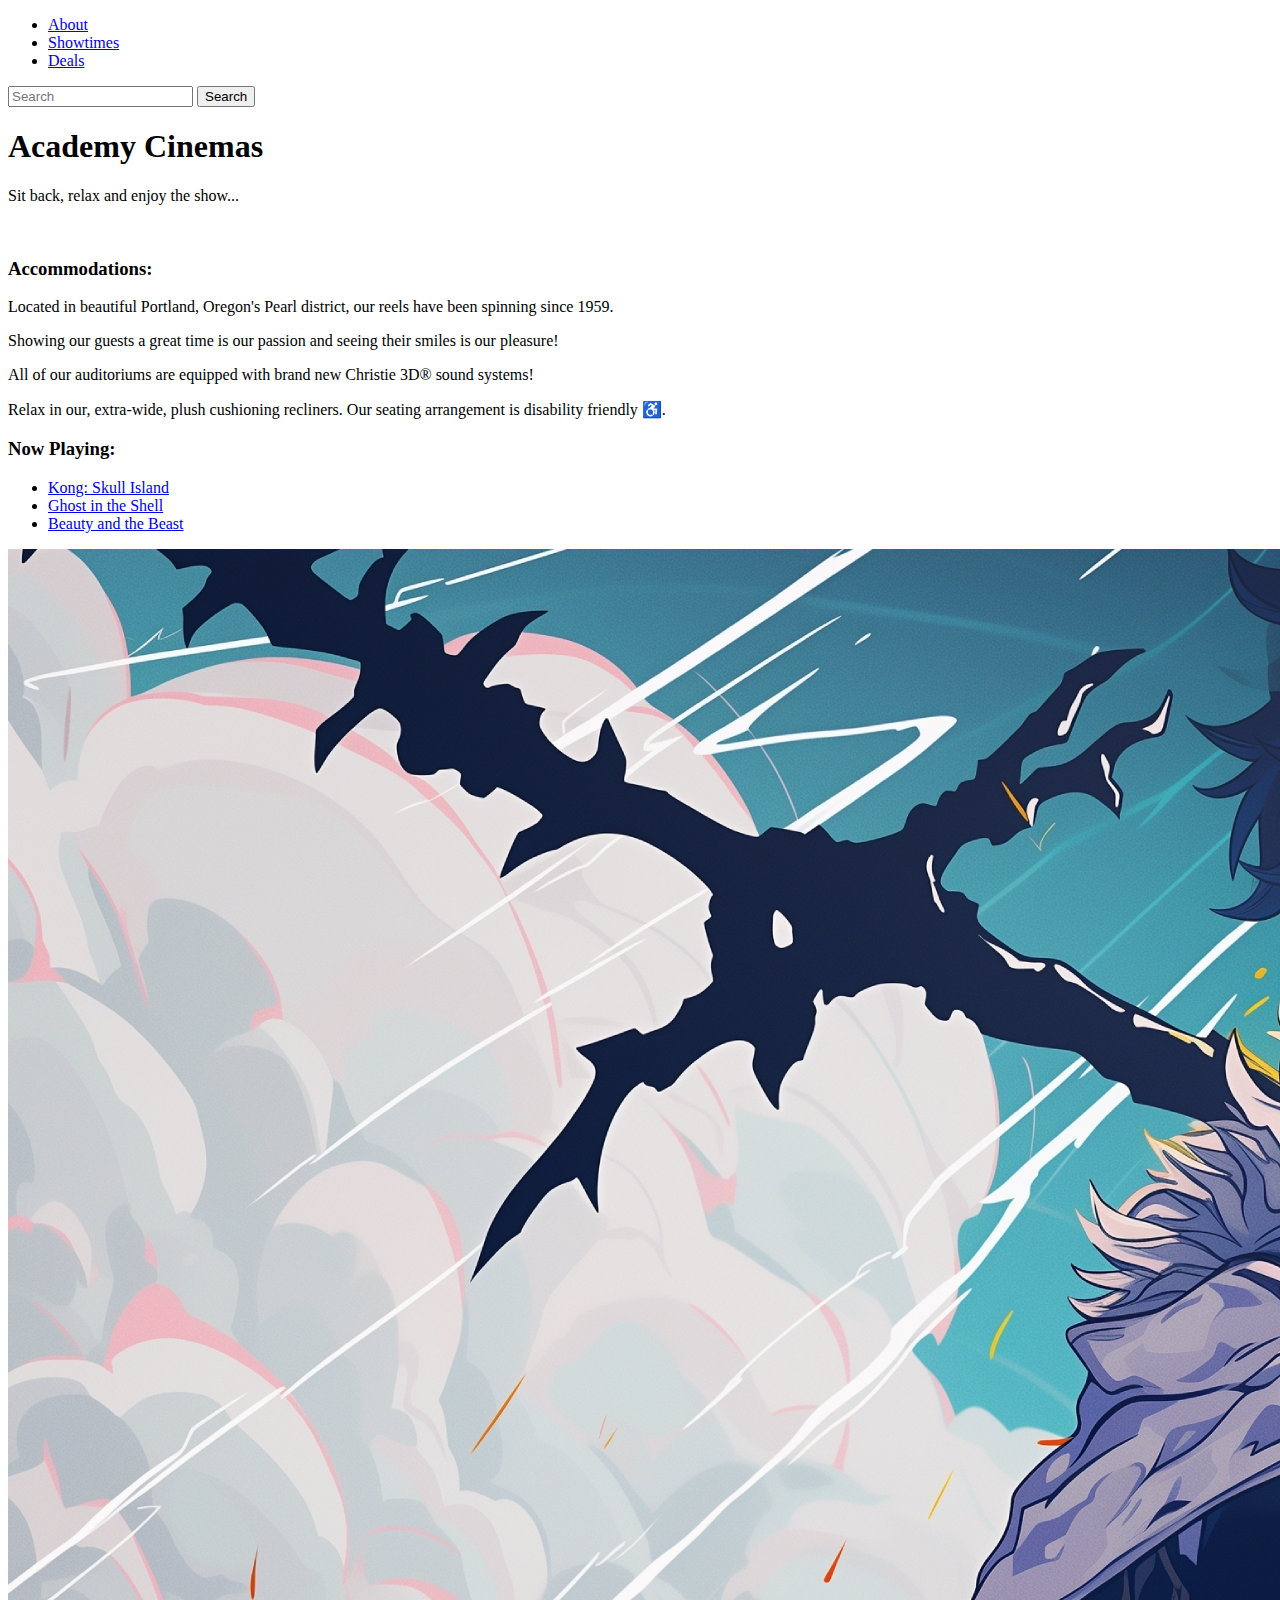
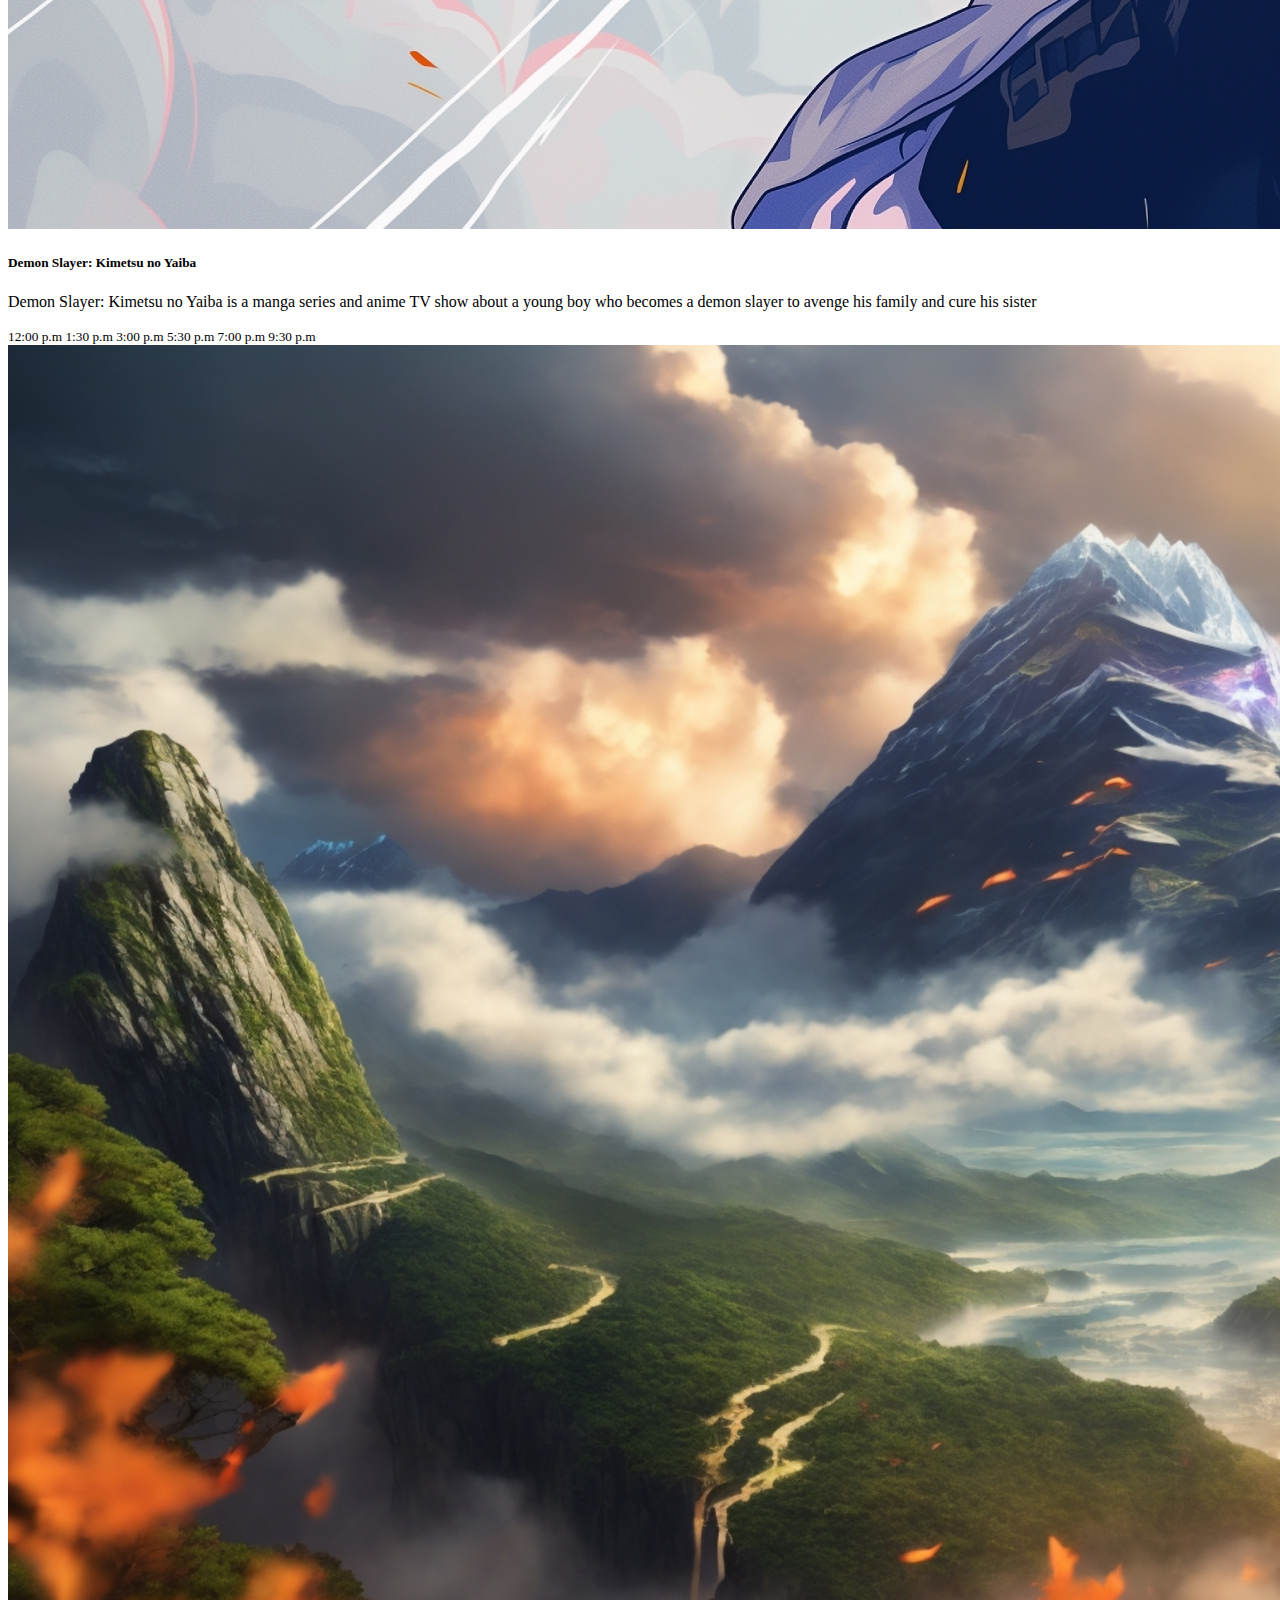
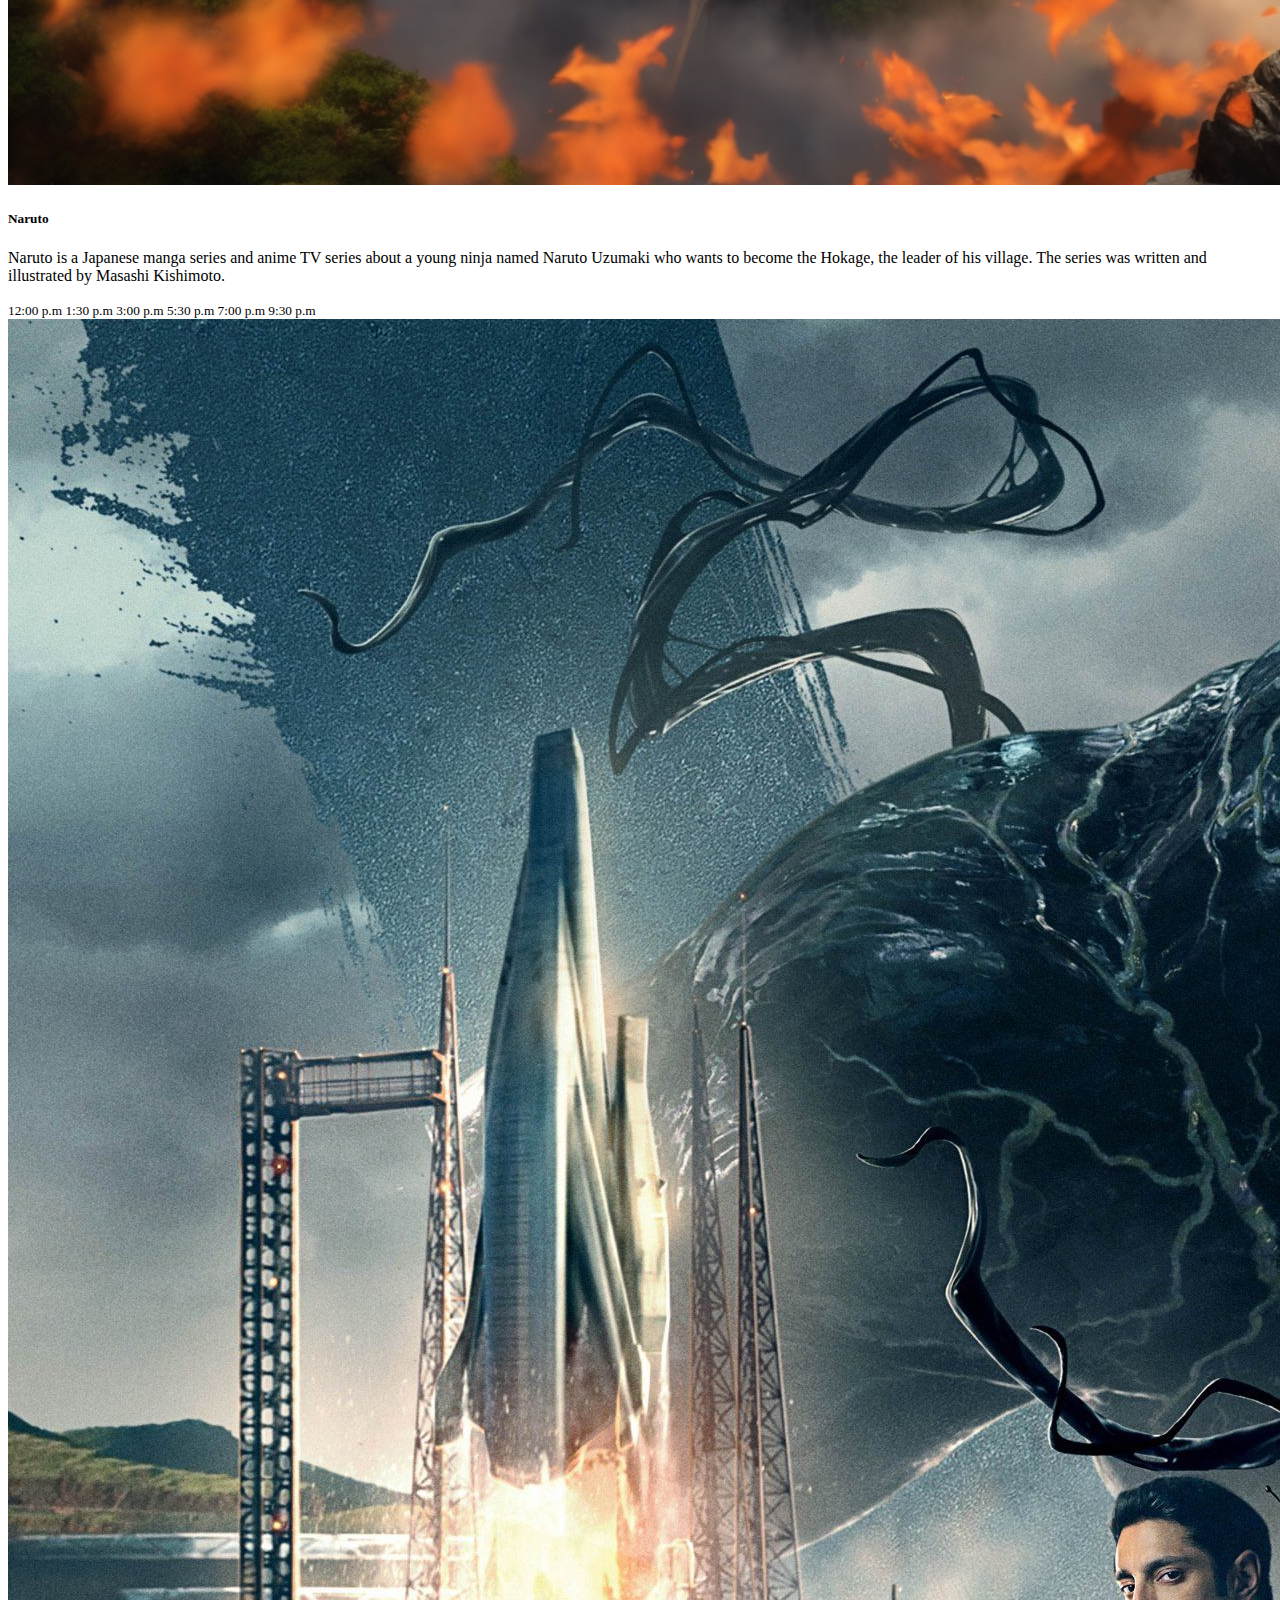
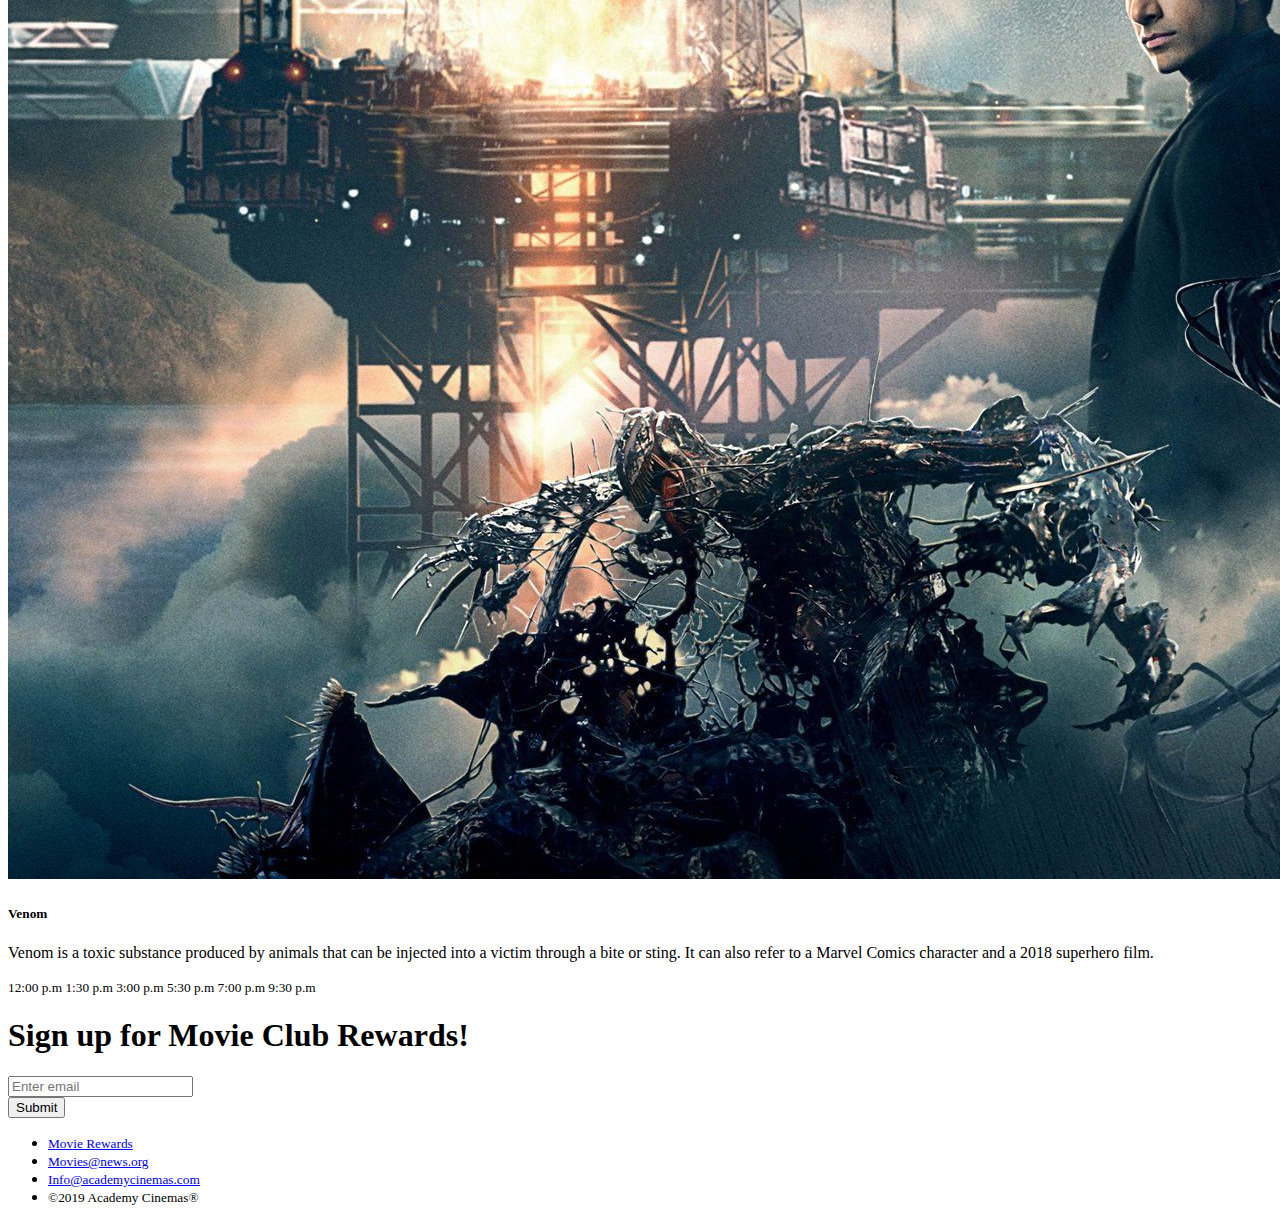
==== bootstrap4_project/academy_cinemas.html @ 8207c6df "Bootstrap Project" ====
<!doctype html>
<html lang="en">
  <head>
    <!-- Required meta tags -->
    <meta charset="utf-8">
    <meta name="viewport" content="width=device-width, initial-scale=1, shrink-to-fit=no">

    <!-- Bootstrap CSS -->
    <link rel="stylesheet" href="https://cdn.jsdelivr.net/npm/bootstrap@4.1.3/dist/css/bootstrap.min.css" integrity="sha384-MCw98/SFnGE8fJT3GXwEOngsV7Zt27NXFoaoApmYm81iuXoPkFOJwJ8ERdknLPMO" crossorigin="anonymous">

    <title>Academy Cinemas</title>
  </head>
  <body>
    <div class="container">
      <!---NAV BAR-->
      <nav class="navbar navbar-expand-lg navbar-light bg-info">

        <div class="collapse navbar-collapse" id="navbarTogglerDemo02">
          <ul class="navbar-nav mr-auto mt-2 mt-lg-0">
            <li class="nav-item active">
              <a class="nav-link text-light" href="#">About</a>
            </li>
            <li class="nav-item active">
              <a class="nav-link text-light" href="#">Showtimes</a>
            </li>
            <li class="nav-item active">
              <a class="nav-link text-light" href="#">Deals</a>
            </li>
          </ul>
          <form class="form-inline my-2 my-lg-0">
            <input class="form-control mr-sm-2" type="search" placeholder="Search">
            <button class="btn btn-primary text-light my-2 my-sm-0" type="submit">Search</button>
          </form>
        </div>
      </nav>
      <!---NAV BAR ENDING-->
<!--JUMBOTRON-->
      <div class="jumbotron jumbotron-fluid bg-info text- text-center">
        <div class="container">
          <h1 class="display-4 text-light">Academy Cinemas</h1>
          <p class="lead text-light">Sit back, relax and enjoy the show...</p>
        </div>
      </div>
<!--END JUMBOTRON-->

<!---THREE COLUMNS-->
    <div class="container">
      <div class="row">
        <div class="col-sm">
          
          <img class="img-fluid" src="Img/avengers.jpg" alt="">

        </div>
        <div class="col-sm">
         
          <h3>Accommodations:</h3>
          <p>Located in beautiful Portland, Oregon's Pearl district, our reels
            have been spinning since 1959.</p>
          <p>Showing our guests a great time is our passion and seeing their smiles is our pleasure!</p>
          <p>All of our auditoriums are equipped with brand new Christie 3D&reg; sound systems!</p>
          <p>Relax in our, extra-wide, plush cushioning recliners. Our seating arrangement is disability friendly &#9855;.</p>

        </div>
        <div class="col-sm">
          
          <h3>Now Playing:</h3>
          <ul class="list-group">
            <li class="list-group-item">
              <a class="nav-link" href="#">Kong: Skull Island</a>
            </li>
            <li class="list-group-item">
              <a class="nav-link" href="#">Ghost in the Shell</a>
            </li>            
            <li class="list-group-item">
              <a class="nav-link" href="#">Beauty and the Beast</a>
            </li>
          </ul>
        </div>
      </div>
    </div>
<!--END OF COLUMNs-->

<!---CARD DECK-->
<div class="card-deck my-5">
  <div class="card">
    <img class="card-img-top" src="Img/anime.jpg" alt="Card image cap">
    <div class="card-body">
      <h5 class="card-title">Demon Slayer: Kimetsu no Yaiba</h5>
      <p class="card-text">Demon Slayer: Kimetsu no Yaiba is a manga series and anime TV show about a young 
        boy who becomes a demon slayer to avenge his family and cure his sister</p>
    </div>
    <div class="card-footer">
      <small class="text-muted">
        <span class="badge badge-pill badge-info">12:00 p.m</span>
        <span class="badge badge-pill badge-info">1:30 p.m</span>
        <span class="badge badge-pill badge-info">3:00 p.m</span>
        <span class="badge badge-pill badge-info">5:30 p.m</span>
        <span class="badge badge-pill badge-info">7:00 p.m</span>
        <span class="badge badge-pill badge-info">9:30 p.m</span>
      </small>
    </div>
  </div>
  <div class="card">
    <img class="card-img-top" src="Img/naruto.jpg" alt="Card image cap">
    <div class="card-body">
      <h5 class="card-title">Naruto</h5>
      <p class="card-text">Naruto is a Japanese manga series and anime TV series about a young ninja named Naruto Uzumaki who wants to become the Hokage, the leader of his village. 
        The series was written and illustrated by Masashi Kishimoto.</p>
    </div>
    <div class="card-footer">
      <small class="text-muted">
        <span class="badge badge-pill badge-info">12:00 p.m</span>
        <span class="badge badge-pill badge-info">1:30 p.m</span>
        <span class="badge badge-pill badge-info">3:00 p.m</span>
        <span class="badge badge-pill badge-info">5:30 p.m</span>
        <span class="badge badge-pill badge-info">7:00 p.m</span>
        <span class="badge badge-pill badge-info">9:30 p.m</span>
      </small>
    </div>
  </div>
  <div class="card">
    <img class="card-img-top" src="Img/venom.jpg" alt="Card image cap">
    <div class="card-body">
      <h5 class="card-title">Venom</h5>
      <p class="card-text">Venom is a toxic substance produced by animals that can be injected into a victim through a bite or sting. 
        It can also refer to a Marvel Comics character and a 2018 superhero film.</p>
    </div>
    <div class="card-footer">
      <small class="text-muted">
        <span class="badge badge-pill badge-info">12:00 p.m</span>
        <span class="badge badge-pill badge-info">1:30 p.m</span>
        <span class="badge badge-pill badge-info">3:00 p.m</span>
        <span class="badge badge-pill badge-info">5:30 p.m</span>
        <span class="badge badge-pill badge-info">7:00 p.m</span>
        <span class="badge badge-pill badge-info">9:30 p.m</span>
      </small>
    </div>
  </div>
</div>
<!---END CARD DECK-->

<!--EMAIL SECTION-->
    <div class="text-center">
      <form>
        <h1 class="text-primary my-5" >Sign up for Movie Club Rewards! </h1>
          <div class="form-group">
              <input type="email" class="form-control" id="exampleInputEmail1" aria-describedby="emailHelp" placeholder="Enter email">
          </div>
            <button type="submit" class="btn btn-primary">Submit</button>
      </form>
    </div>
<!---END OF EMAIL SECTION-->

<!---FOOTER-->
    <div class="container my-5 ">
      <ul class="nav nav-inline">
        <li class="nav-item">
          <small><a class="nav-link active" href="#">Movie Rewards</a></small>
        </li>
        <li class="nav-item">
          <small><a class="nav-link" href="#">Movies@news.org</a></small>
        </li>
        <li class="nav-item">
          <small><a class="nav-link" href="#">Info@academycinemas.com</a></small>
        </li>
        <li class="nav-item">
          <small><a class="nav-link">&copy;2019 Academy Cinemas&reg;</small>
        </li>
      </ul>
    </div>
<!---END FOOTER-->

    </div>


    <!-- Optional JavaScript -->
    <!-- jQuery first, then Popper.js, then Bootstrap JS -->
    <script src="https://code.jquery.com/jquery-3.3.1.slim.min.js" integrity="sha384-q8i/X+965DzO0rT7abK41JStQIAqVgRVzpbzo5smXKp4YfRvH+8abtTE1Pi6jizo" crossorigin="anonymous"></script>
    <script src="https://cdn.jsdelivr.net/npm/popper.js@1.14.3/dist/umd/popper.min.js" integrity="sha384-ZMP7rVo3mIykV+2+9J3UJ46jBk0WLaUAdn689aCwoqbBJiSnjAK/l8WvCWPIPm49" crossorigin="anonymous"></script>
    <script src="https://cdn.jsdelivr.net/npm/bootstrap@4.1.3/dist/js/bootstrap.min.js" integrity="sha384-ChfqqxuZUCnJSK3+MXmPNIyE6ZbWh2IMqE241rYiqJxyMiZ6OW/JmZQ5stwEULTy" crossorigin="anonymous"></script>
  </body>
</html>
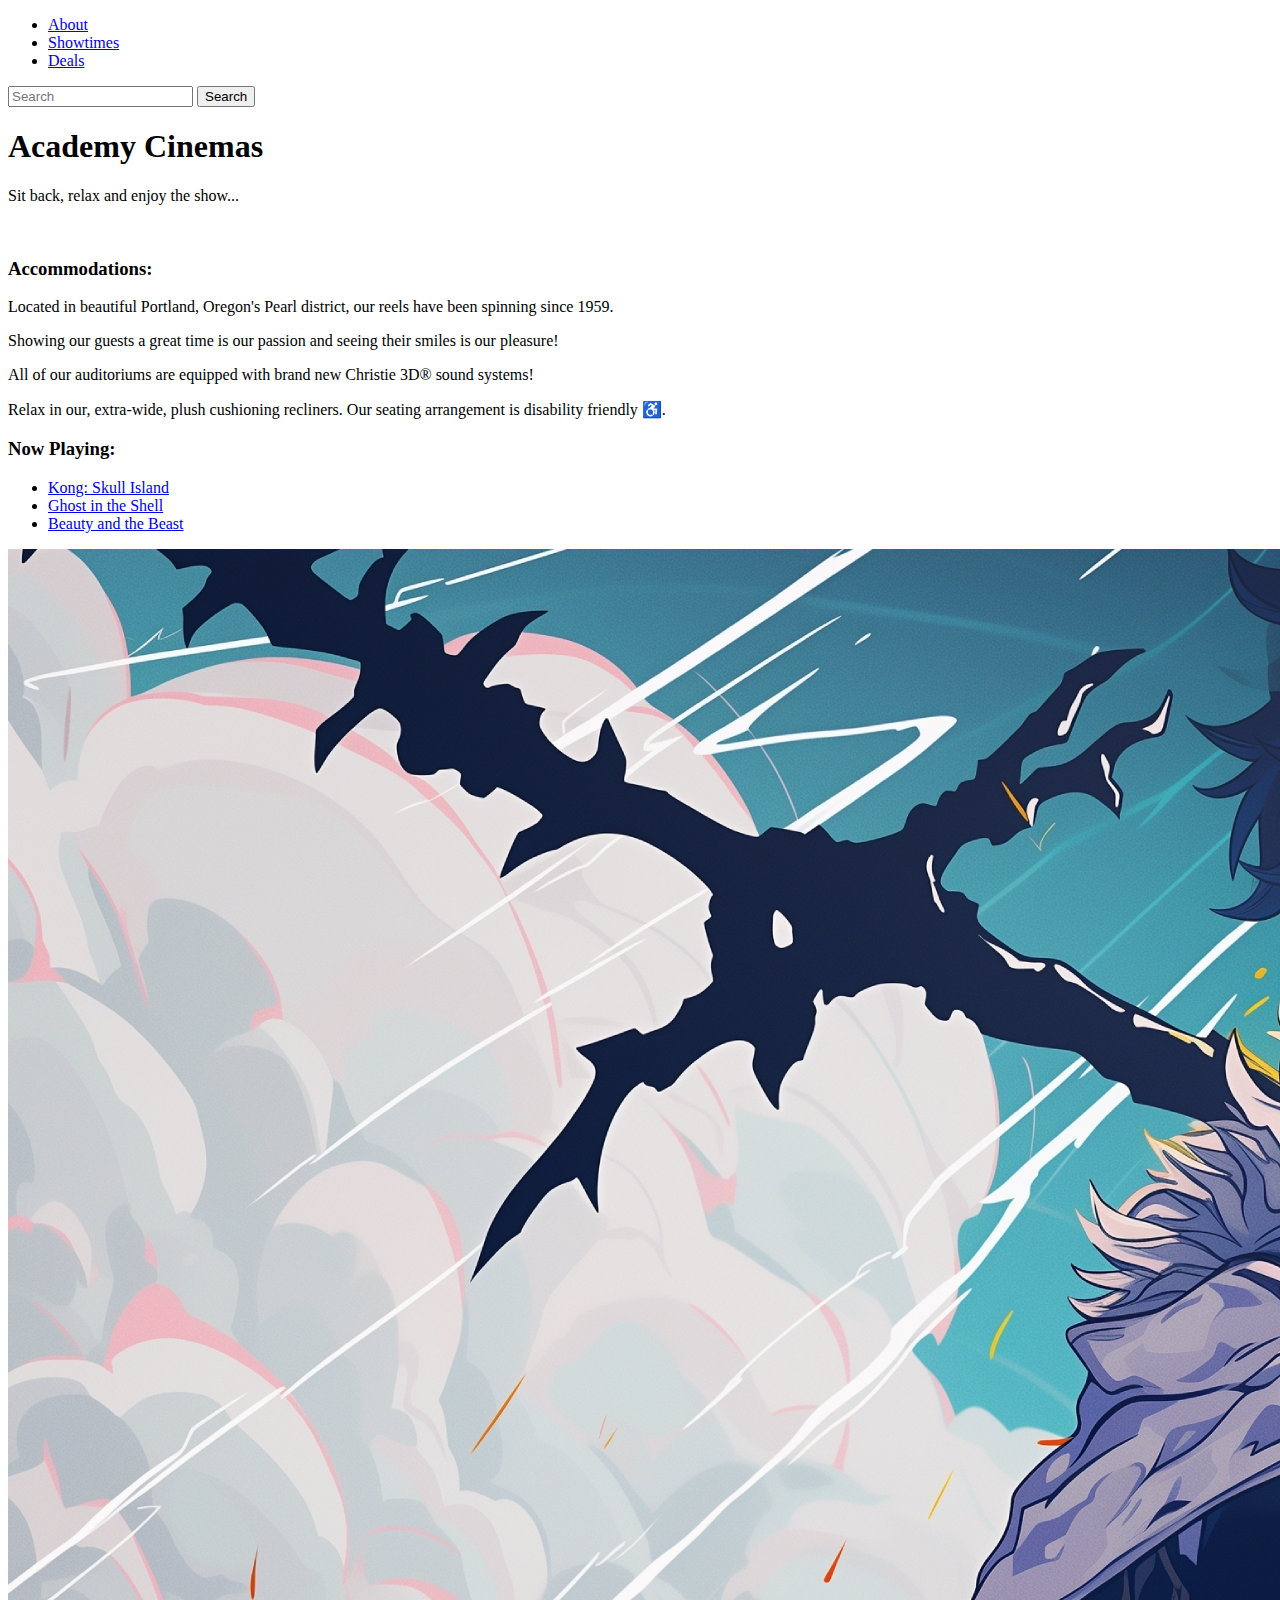
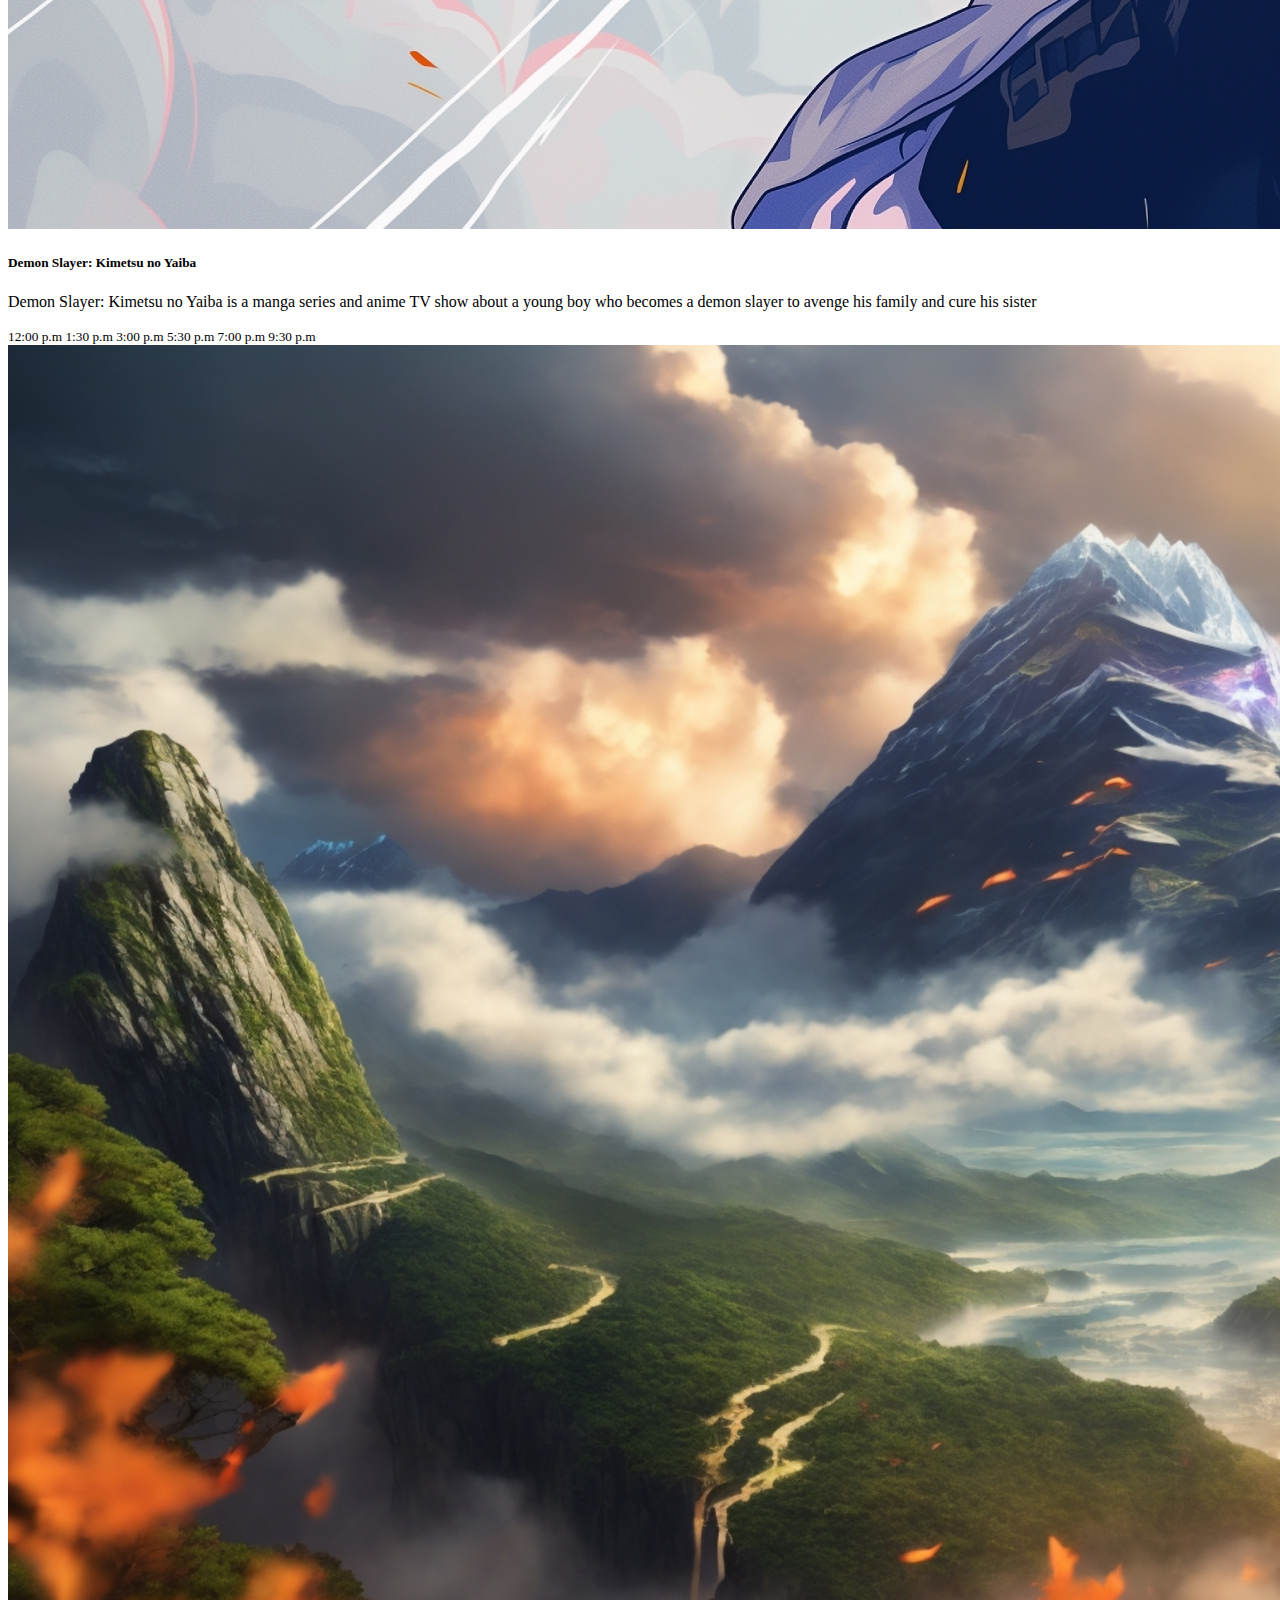
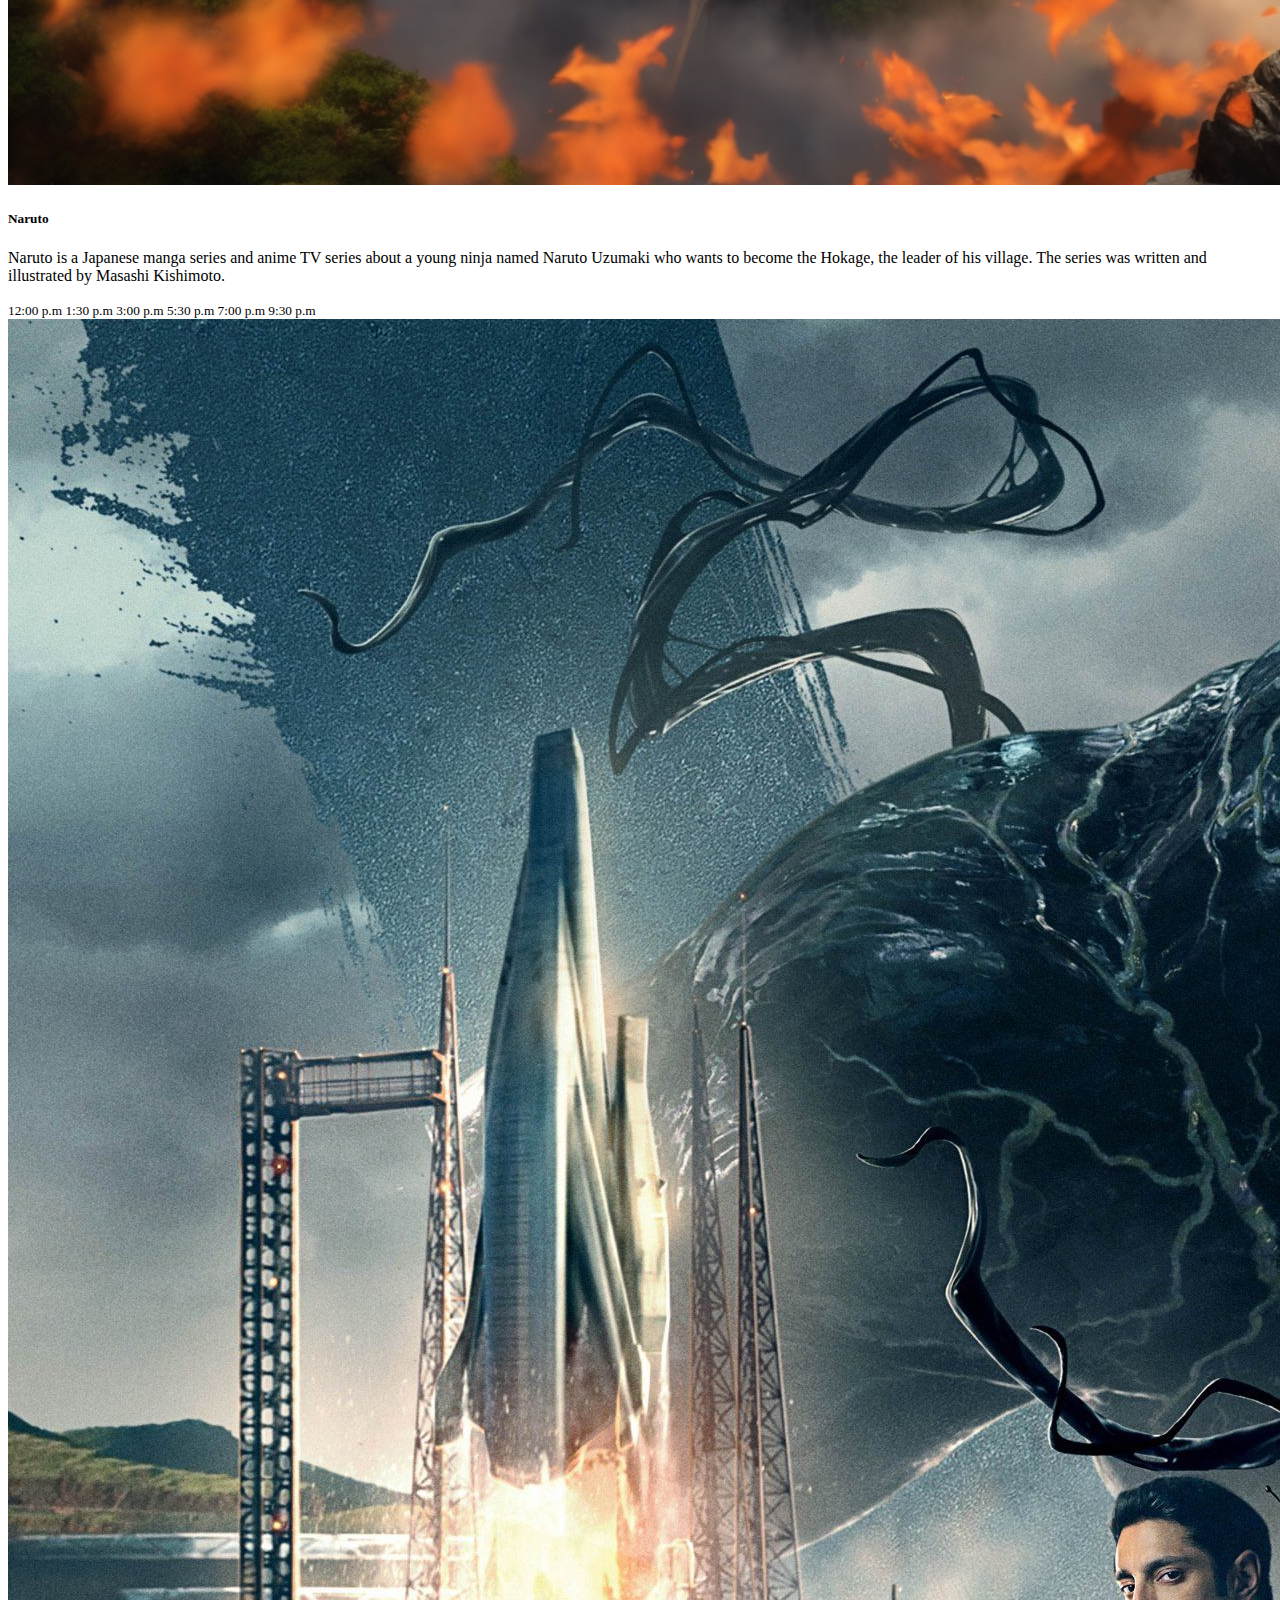
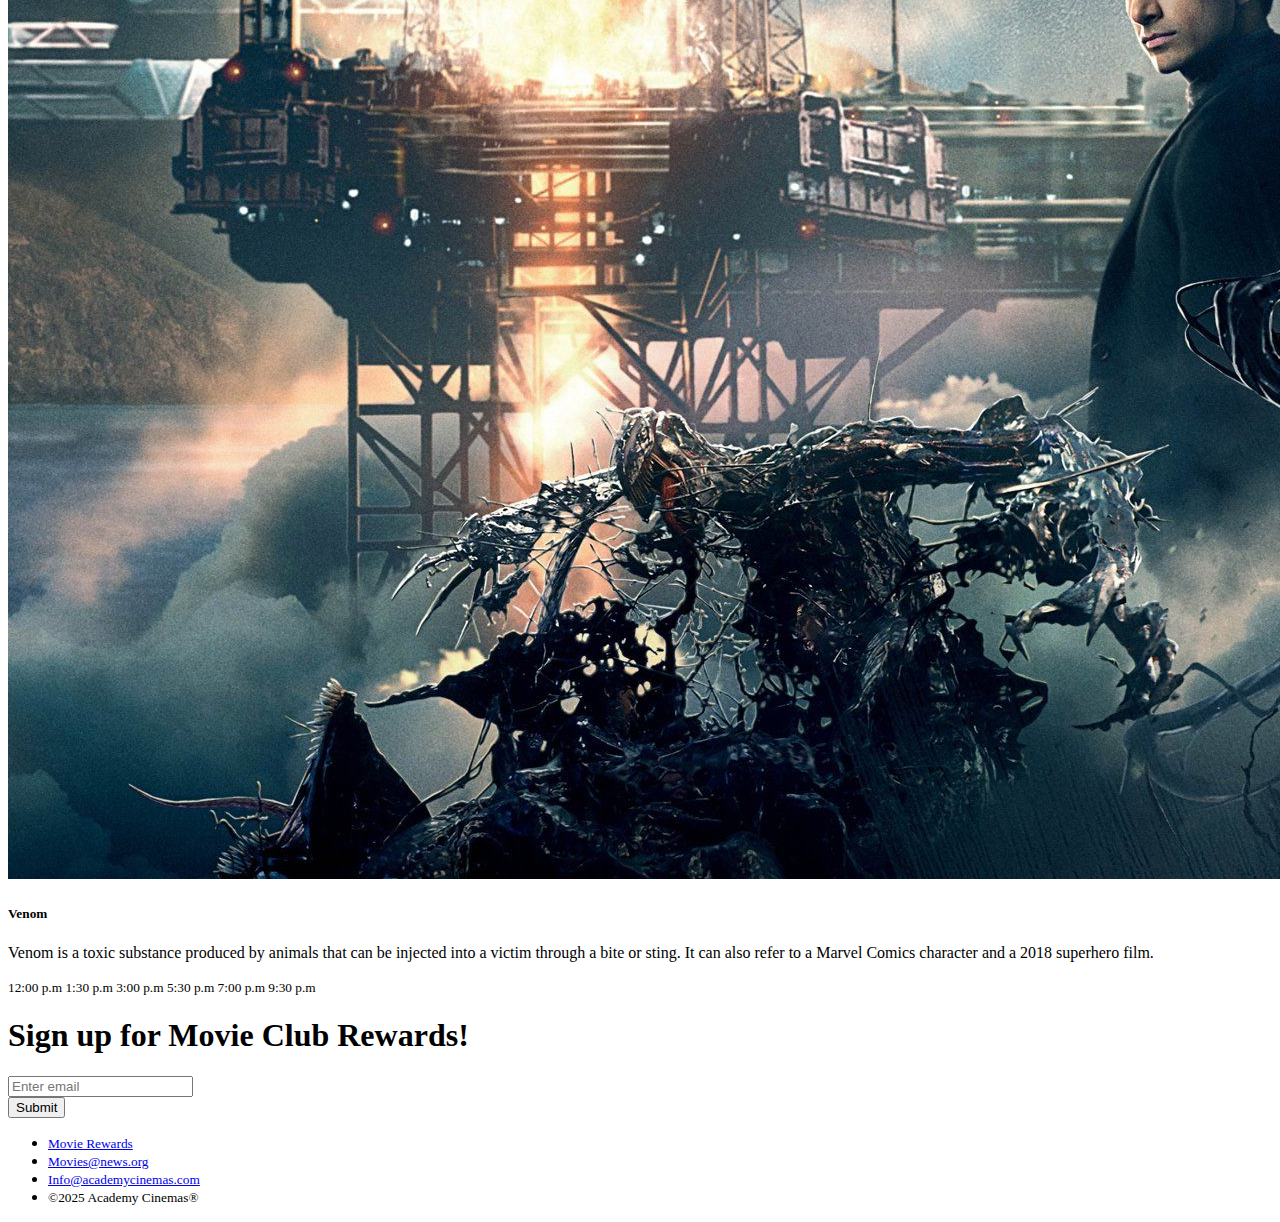
==== commit d84bf005: "final" ====
--- a/bootstrap4_project/academy_cinemas.html
+++ b/bootstrap4_project/academy_cinemas.html
@@ -164,7 +164,7 @@
           <small><a class="nav-link" href="#">Info@academycinemas.com</a></small>
         </li>
         <li class="nav-item">
-          <small><a class="nav-link">&copy;2019 Academy Cinemas&reg;</small>
+          <small><a class="nav-link">&copy;2025 Academy Cinemas&reg;</small>
         </li>
       </ul>
     </div>
